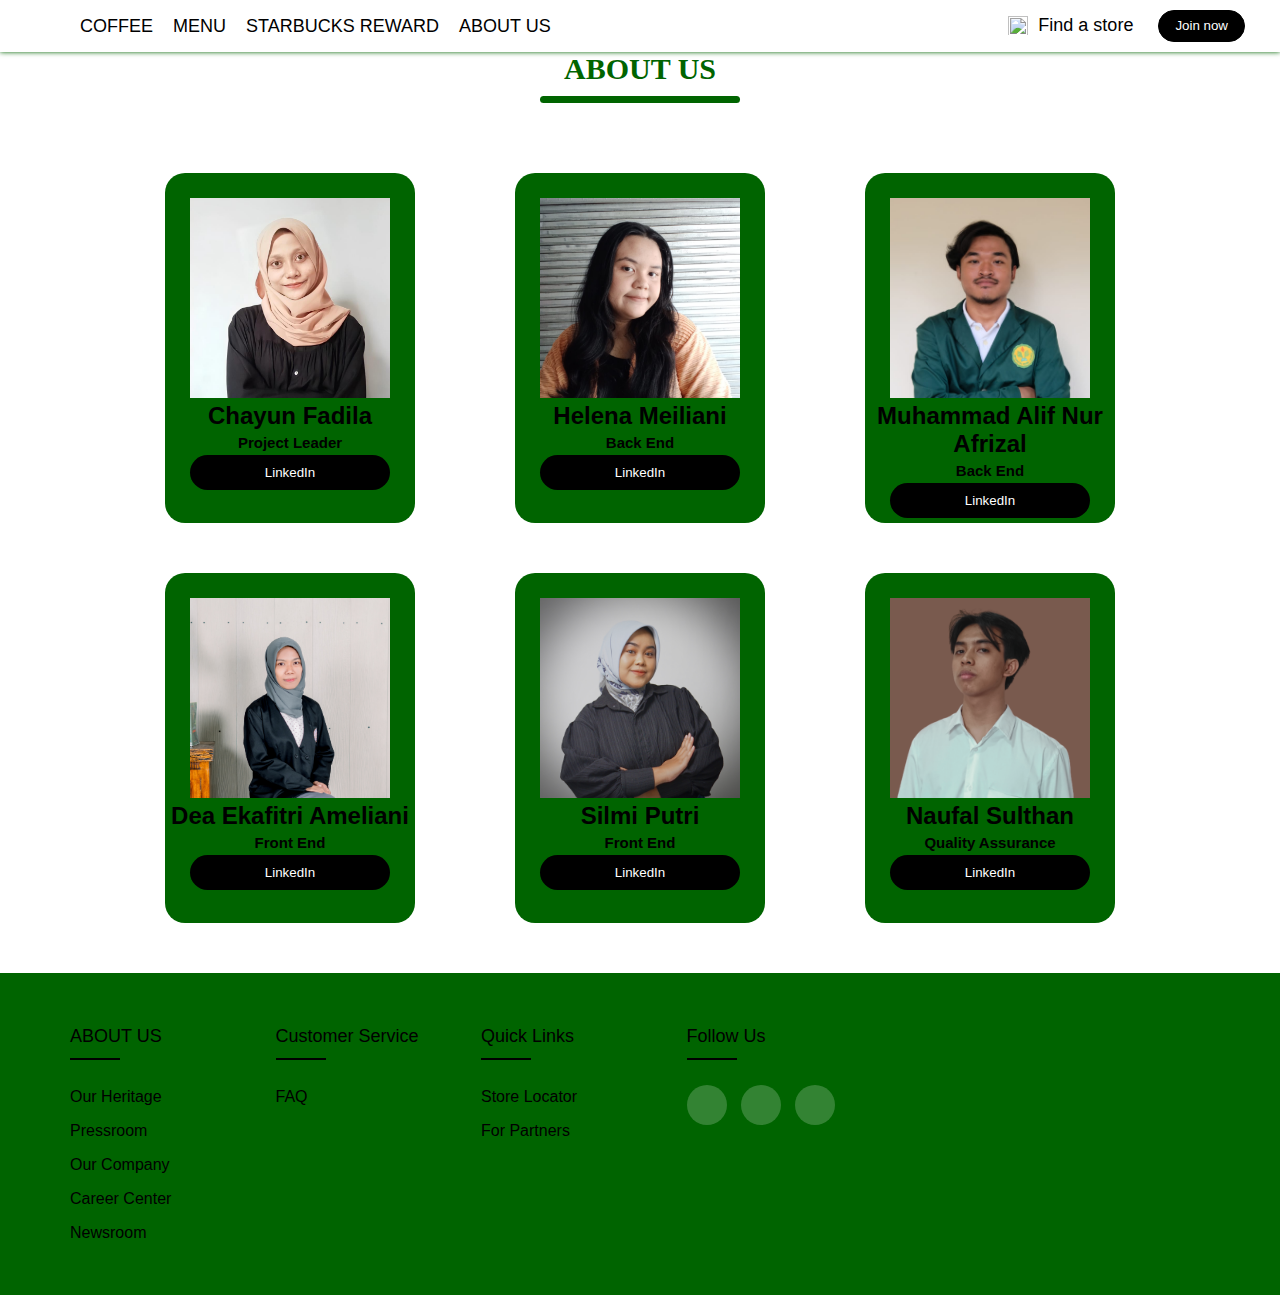
==== about.html @ 5ba6033d "update about us" ====
<!DOCTYPE html>
<html lang="en">
<head>
    <meta charset="UTF-8">
    <meta name="viewport" content="width=device-width, initial-scale=1.0">
    <title>About Us</title>
    <link href="awal.html" />
    <link rel="stylesheet" href="style.css" />
</head>
<body>
  <nav>
    <div class="logo">
      <a href="awal.html">
      <img src="./images/logo.png" width="70%" alt="" /></a>
    </div>
    <ul class="navbar-nav-left">
      <li>
        <a href="coffee.html">COFFEE</a>
      </li>
      <li>
        <a href="menu.html">MENU</a>
      </li>
      <li>
        <a href="reward.html">STARBUCKS REWARD</a>
      </li>
      <li>
        <a href="about.html">ABOUT US</a>
      </li>
    </ul>
    <ul class="navbar-nav-right">
      <li>
          <a href="store.html">
              <img src="images/location.svg" alt="" />
              <span>Find a store</span>
          </a>
      </li>
      <li><button class="btn btn-dark">Join now</button></li>
  </ul>
  </nav>
  <div class="banner"></div>
  
        <div class="about-content">
          <h1 class="title">ABOUT US</h1>
          <div class="line"></div>
        </div>

    <main>
      <article>
        <!-- MEMBER -->
        <div class="container-member">
          <div class="grid-member">
            <article>
              <img src="L23/chayun.jpg" alt="" />
              <div class="deskripsi">
                <h2>Chayun Fadila</h2>
                <p class="title">Project Leader</p>
                <a href="https://www.linkedin.com/in/chayunfadila/">
                  <p>
                    <button class="button">LinkedIn</button>
                  </p>
                </a>
              </div>
            </article>

            <article>
              <img src="L23/helena.jpg" alt="" />
              <div class="deskripsi">
                <h2>Helena Meiliani</h2>
                <p class="title">Back End</p>
                <a href="https://www.linkedin.com/in/helena-meiliani-932a4b21b/">
                  <p>
                    <button class="button">LinkedIn</button>
                  </p>
                </a>
              </div>
            </article>

            <article>
              <img src="L23/rizal.jpg" alt="" />
              <div class="deskripsi">
                <h2>Muhammad Alif Nur Afrizal</h2>
                <p class="title">Back End</p>
                <a href="###">
                  <p>
                    <button class="button">LinkedIn</button>
                  </p>
                </a>
              </div>
            </article>

            <article>
              <img src="L23/dea.JPG" alt="" />
              <div class="deskripsi">
                <h2>Dea Ekafitri Ameliani</h2>
                <p class="title">Front End</p>
                <a href="www.linkedin.com/in/deaekafitri">
                  <p>
                    <button class="button">LinkedIn</button>
                  </p>
                </a>
              </div>
            </article>

            <article>
              <img src="L23/silmi.jpg" alt="" />
              <div class="deskripsi">
                <h2>Silmi Putri</h2>
                <p class="title">Front End</p>
                <a href="###">
                  <p>
                    <button class="button">LinkedIn</button>
                  </p>
                </a>
              </div>
            </article>

            <article>
              <img src="L23/naufal.png" alt="" />
              <div class="deskripsi">
                <h2>Naufal Sulthan </h2>
                <p class="title">Quality Assurance</p>
                <a href="https://www.linkedin.com/in/naufal-sulthan/">
                  <p>
                    <button class="button">LinkedIn</button>
                  </p>
                </a>
              </div>
            </article>
          </div>
        </div>
      </article>
    </main>

          <!-- Footer -->
    <footer class="footer">
      <div class="container-footer">
          <div class="row-footer">
              <div class="footer-col">
                  <h4>ABOUT US</h4>
                  <ul>
                      <li><a href="#">Our Heritage</a></li>
                      <li><a href="#">Pressroom</a></li>
                      <li><a href="#">Our Company</a></li>
                      <li><a href="#">Career Center</a></li>
                      <li><a href="#">Newsroom</a></li>
                  </ul>
              </div>
              <div class="footer-col">
                  <h4>Customer Service</h4>
                  <ul>
                      <li><a href="#">FAQ </a></li>
                  </ul>
              </div>
              <div class="footer-col">
                  <h4>Quick Links</h4>
                  <ul>
                      <li><a href="#">Store Locator</a></li>
                      <li><a href="#">For Partners</a></li>
                  </ul>
              </div>
              <div class="footer-col">
                  <h4>follow us</h4>
                  <div class="social-links">
                      <a href="#"><i
                              class="fab fa-facebook-f"></i></a>
                      <a href="#"><i class="fab fa-twitter"></i></a>
                      <a href="#"><i
                              class="fab fa-instagram"></i></a>
                  </div>
              </div>
          </div>
      </div>
  </footer>
</body>
</html>
---- style.css ----
*{
padding: 0;
margin: 0;
}
  
p {
font-size: 18px;
line-height: 25px;
}
  
header {
  display: inline;
}
  
nav {
font-family: "SoDoSans", sans-serif;
line-height: 1.71429;
font-size: 10px;
box-shadow: 0 0 5px darkgreen;
background-color: white;
display: flex;
left: space-between;
align-items: center;
position: relative;
top: 0;
padding: 10px 20px;
}
  
.logo {
  width: 50px;
}
nav ul {
  padding-right: 10px;
  list-style: none;
  display: flex;
  gap: 20px;
}
  
nav ul li a {
  color: black;
  text-decoration: none;
  font-size: 18px;
}
  
nav ul li a:hover {
  color: darkgreen;
  font-weight: bold;
  }
  
.navbar-nav-left {
  text-transform: uppercase;
  flex: 1;
  margin-left: 10px;
}
  
.navbar-nav-right li:first-child a {
  display: flex;
  align-items: center;
}
  
.navbar-nav-right img {
  height: 20px;
  width: 20px;
  margin-right: 10px;
  }
  
 .navbar-nav-right li:nth-child(2) {
  margin: 0 5px;
}
  
.btn {
  cursor: pointer;
  display: inline-block;
  background: none;
  border: 1px #000 solid;
  border-radius: 50px;
  padding: 7px 16px;
  line-height: 1.2;
  text-align: center;
  text-decoration: none;
}
  
.btn-dark-outline {
  border-color: #000;
  color: #000;
}
  
.btn-dark-outline:hover,
.btn-light-outline:hover {
  background-color: rgba(0, 0, 0, 0.06);
}
  
.btn-light-outline {
  border-color: #fff;
  color: #fff;
}
  
.btn-dark {
  background-color: #000;
  color: #fff;
}
  
.btn-dark:hover {
  background-color: #333;
}
  
  /* Backgrounds */
.bg-primary {
  background-color: var(--color-primary);
  color: #fff;
}
.bg-secondary {
  background-color: var(--color-secondary);
  color: #fff;
}
.bg-extra {
  background-color: var(--color-extra);
  color: #000;
}
.bg-dark {
  background-color: var(--color-dark);
  color: #000;
}
  
.line {
  margin: auto;
  width: 200px;
  height: 7px;
  background-color: darkgreen;
  border-radius: 10px;
  margin-top: 10px;
}
  
.title {
  font-size: 30px;
  color: darkgreen;
  font-weight: bold;
  text-align: center;
}
  
#menu {
  font-family: sans-serif;
  display: flex;
  align-items: center;
  justify-content: space-evenly;
  height: 90vh;
}
  
.btn-home {
  padding: 15px 30px;
  border: none;
  border-radius: 10px;
  margin-top: 20px;
  background-color: darkgreen;
  color: white;
  font-size: 20px;
    cursor: pointer;
  }

.menu-caption {
  width: 50%;
  }
  
.menu-caption h1 {
  color: darkgreen;
  font-weight: bold;
  font-size: 50px;
}
  
.menu-caption p {
  margin: 10px 0;
}
  
.menu-img {
  width: 40%;
}


#about .about-content {
  font-family: sans-serif;
  padding: 100px 0;
  background-color: #e0dede;
  text-align: center;
  margin: auto;
  max-width: 700px;
}
  
#coffee {
  font-family: sans-serif;
  background-color: #e0dede;
  text-align: center;
  padding: 100px 0;
}
  
.coffee-content {
  margin-top: 20px;
  display: flex;
  justify-content: center;
  gap: 20px;
  flex-wrap: wrap;
}
  
.coffee-img {
  width: 20%;
}
  
.coffee-img img {
  border-radius: 10px;
}

.container-btn button {
  padding: 10px 15px;
  border-radius: 5px;
  width: 100px;
  border: none;
  background-color: darkgreen;
  color: white;
  box-shadow: 2px 2px 5px rgb(117, 117, 117);
  cursor: pointer;
}
  
.container {
  text-align: center;
  font-size: 24px;
  position: relative;
  padding: 20px 0;
}
/*Our team*/
div {
  display: block;
}

a :-webkit-any-link {
  color: -webkit-link;
  cursor: pointer;
  text-decoration: underline;
}

.grid-member > article img {
  padding: center;
  position: center;
  width: 200px;
  height: 200px;
  border-radius: 0px 0px 0px 0px;
}

.grid-member img {
  margin: auto;
  padding-top: 25px;
  width: 25px;
  height: 25px;
  border-radius: 50px 50px 100px 100px;

}

img {
object-fit: cover;
}

img {
overflow-clip-margin: content-box;
overflow: clip;
}

.grid-member {
display: flex;
flex-wrap: wrap;
justify-content: center;
align-items: center;
gap: 50px 100px;
margin: 50px 50px 50px 50px;
padding-top: 20px;
}

.grid-member p {
color: #000;
font-size: 15px;
padding: 0px 0px 0px 0px;
}

.grid-member > article {
font-family: sans-serif;
box-shadow: 0 8px 8px 0 rba(0, 0, 0, 0.2);
border-radius: 20px 20px 20px 20px;
text-align: center;
background: darkgreen;
width: 250px;
height: 350px;
transition: 0.2s ease 0s transform;
cursor: pointer;
}

.grid-member button {
border: none;
outline: 0;
display: inline-block;
padding: 10px;
color: white;
background-color: black;
border-radius: 20px 20px 20px 20px;
text-align: center;
cursor: pointer;
width: 80%;
}
    /* RESPONSIVE FOOTER */
.footer-col {
  width: 50%;
  margin-bottom: 30px;
}

.container-footer {
  max-width: 1170px;
  margin: auto;
  line-height: 1.5;
  font-family: "Poppins", sans-serif;
}
    
.row-footer {
  display: flex;
  flex-wrap: wrap;
}
    
ul {
  list-style: none;
}  
  
.footer {
  background-color: darkgreen;
  padding-top: 50px;
  padding-bottom: 20px;
}
    
.footer-col {
  width: 15%;
  padding: 0 15px;
}
    
.footer-col h4 {
  font-size: 18px;
  color: var(--muda);
  text-transform: capitalize;
  margin-bottom: 35px;
  font-weight: 500;
  position: relative;
}
    
.footer-col h4::before {
  content: "";
  position: absolute;
  left: 0;
  bottom: -10px;
  background-color: #000000;
  height: 2px;
  box-sizing: border-box;
  width: 50px;
}
    
.footer-col ul li:not(:last-child) {
  margin-bottom: 10px;
}
    
.footer-col ul li a {
  font-size: 16px;
  text-transform: capitalize;
  color: black;
  text-decoration: none;
  font-weight: 300;
  display: block;
  transition: all 0.3s ease;
}
    
.footer-col ul li a:hover {
  color: #ffffff;
  padding-left: 8px;
}
    
.footer-col .social-links a {
  display: inline-block;
  height: 40px;
  width: 40px;
  background-color: rgba(255, 255, 255, 0.2);
  margin: 0 10px 10px 0;
  text-align: center;
  line-height: 40px;
  border-radius: 50%;
  color: black;
  transition: all 0.5s ease;
}
    
.footer-col .social-links a:hover {
  color: #24262b;
  background-color: #ffffff;
}

/*Responsif*/
@media (max-width:768px) {

  #menu-btn {
      display: initial;
  }

  .header .navbar {
      position: absolute;
      top: 115%;
      right: 2rem;
      border-radius: .5rem;
      box-shadow: var(--box-shadow);
      width: 30rem;
      border: var(--border);
      background: #fff;
      transform: scale(0);
      opacity: 0;
      transform-origin: top right;
      transition: none;
  }

  .header .navbar.active {
      transform: scale(1);
      opacity: 1;
      transition: .2s ease-out;
  }

  .header .navbar a {
      font-size: 2rem;
      display: block;
      margin: 2.5rem;
  }

}

@media (max-width:450px) {

  html {
      font-size: 50%;
  }

}
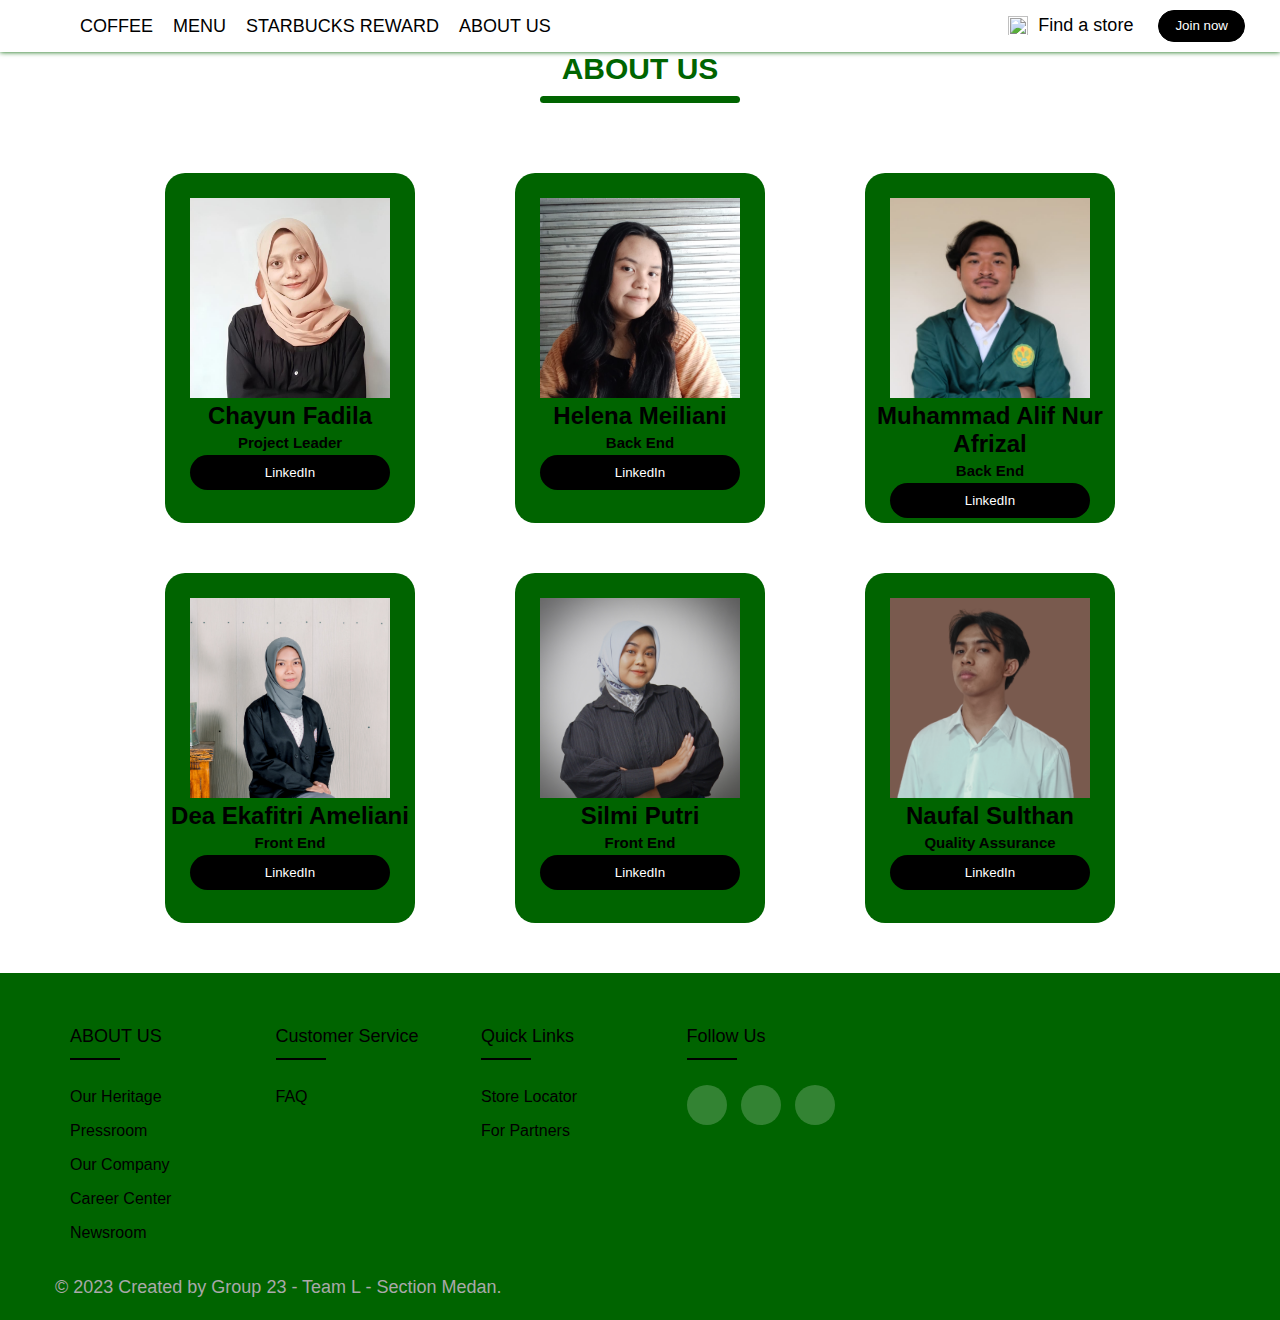
==== commit a87b5826: "Update Home" ====
--- a/about.html
+++ b/about.html
@@ -93,7 +93,7 @@
               <div class="deskripsi">
                 <h2>Dea Ekafitri Ameliani</h2>
                 <p class="title">Front End</p>
-                <a href="www.linkedin.com/in/deaekafitri">
+                <a href="https://www.linkedin.com/in/deaekafitri/">
                   <p>
                     <button class="button">LinkedIn</button>
                   </p>
@@ -170,6 +170,11 @@
               </div>
           </div>
       </div>
+      <div class="footer-copyright">
+        <div class="container-footer">
+          <p>© 2023 Created by Group 23 - Team L - Section Medan.</p>
+        </div>
+      </div>
   </footer>
 </body>
 </html>--- a/style.css
+++ b/style.css
@@ -13,7 +13,7 @@
 }
   
 nav {
-font-family: "SoDoSans", sans-serif;
+font-family: sans-serif;
 line-height: 1.71429;
 font-size: 10px;
 box-shadow: 0 0 5px darkgreen;
@@ -123,6 +123,7 @@
 }
   
 .line {
+
   margin: auto;
   width: 200px;
   height: 7px;
@@ -132,6 +133,8 @@
 }
   
 .title {
+  font-weight:bold; 
+  font-family: sans-serif;
   font-size: 30px;
   color: darkgreen;
   font-weight: bold;
@@ -174,7 +177,6 @@
 .menu-img {
   width: 40%;
 }
-
 
 #about .about-content {
   font-family: sans-serif;
@@ -392,46 +394,9 @@
   background-color: #ffffff;
 }
 
-/*Responsif*/
-@media (max-width:768px) {
-
-  #menu-btn {
-      display: initial;
-  }
-
-  .header .navbar {
-      position: absolute;
-      top: 115%;
-      right: 2rem;
-      border-radius: .5rem;
-      box-shadow: var(--box-shadow);
-      width: 30rem;
-      border: var(--border);
-      background: #fff;
-      transform: scale(0);
-      opacity: 0;
-      transform-origin: top right;
-      transition: none;
-  }
-
-  .header .navbar.active {
-      transform: scale(1);
-      opacity: 1;
-      transition: .2s ease-out;
-  }
-
-  .header .navbar a {
-      font-size: 2rem;
-      display: block;
-      margin: 2.5rem;
-  }
-
-}
-
-@media (max-width:450px) {
-
-  html {
-      font-size: 50%;
-  }
+footer .footer-copyright{
+  text-align: border-box;
+  font-size: 12px;
+  color: darkgrey;
 
 }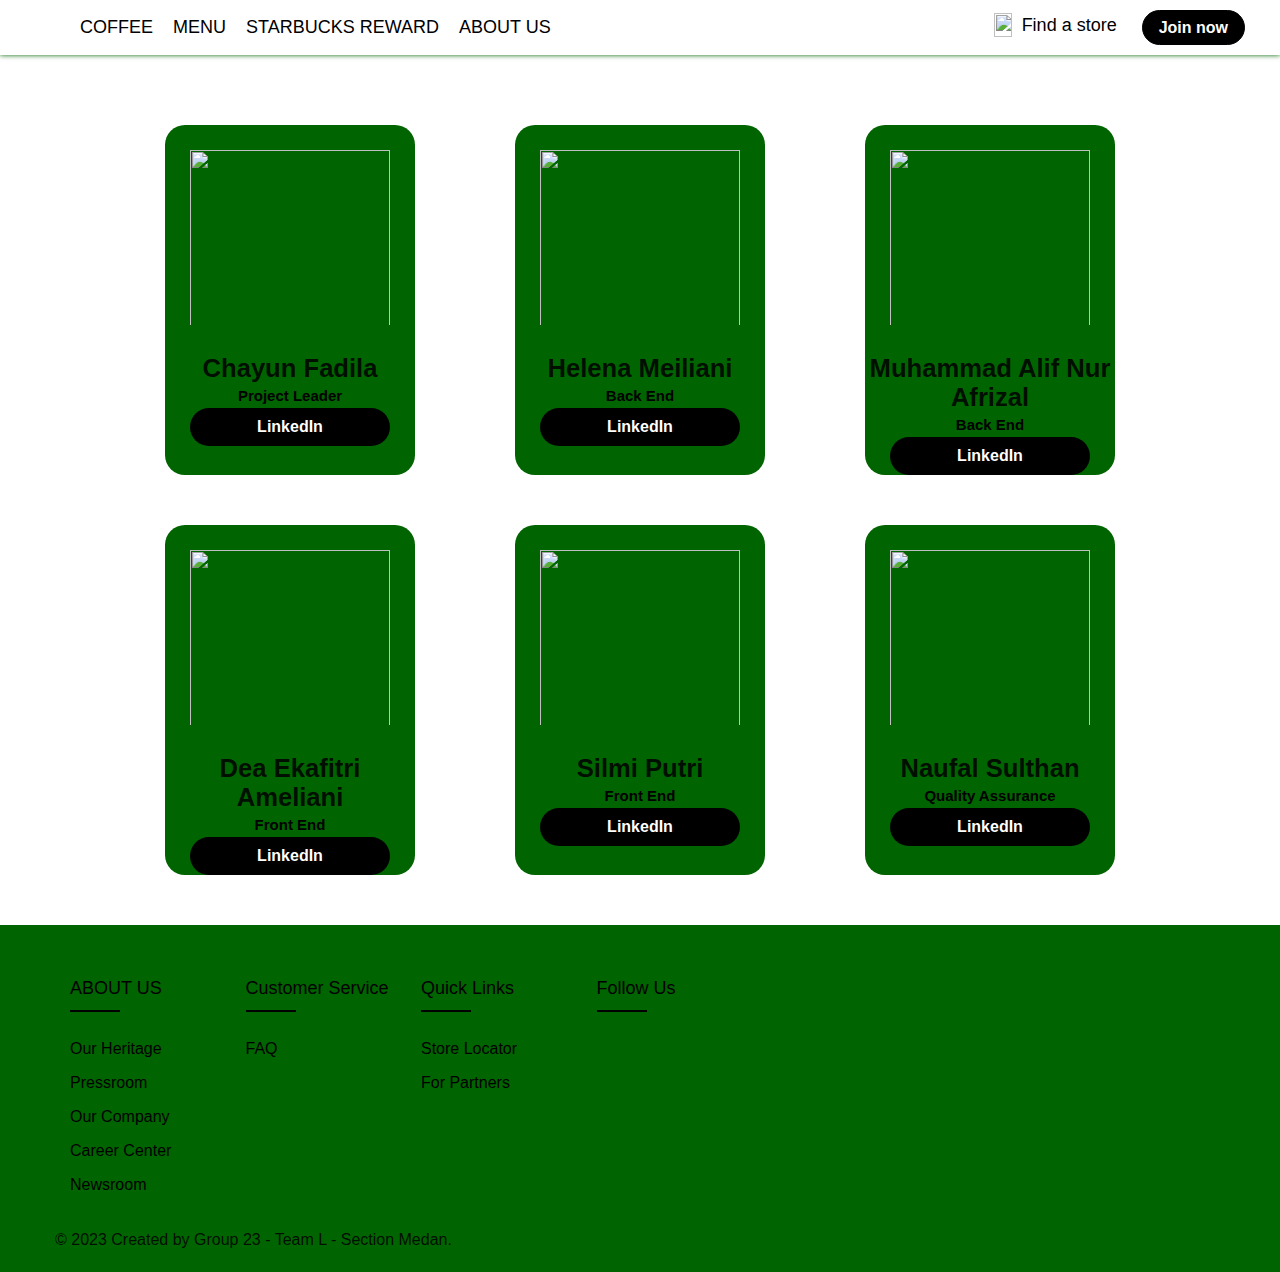
==== commit fe88fbbf: "update rewards" ====
--- a/about.html
+++ b/about.html
@@ -1,56 +1,56 @@
 <!DOCTYPE html>
 <html lang="en">
+  <!-- head -->
 <head>
     <meta charset="UTF-8">
     <meta name="viewport" content="width=device-width, initial-scale=1.0">
     <title>About Us</title>
-    <link href="awal.html" />
-    <link rel="stylesheet" href="style.css" />
+    <link href="index.html" />
+    <link rel="stylesheet" href="css/style.css" />
 </head>
+<!-- body -->
 <body>
-  <nav>
-    <div class="logo">
-      <a href="awal.html">
-      <img src="./images/logo.png" width="70%" alt="" /></a>
-    </div>
-    <ul class="navbar-nav-left">
-      <li>
-        <a href="coffee.html">COFFEE</a>
-      </li>
-      <li>
-        <a href="menu.html">MENU</a>
-      </li>
-      <li>
-        <a href="reward.html">STARBUCKS REWARD</a>
-      </li>
-      <li>
-        <a href="about.html">ABOUT US</a>
-      </li>
-    </ul>
-    <ul class="navbar-nav-right">
-      <li>
-          <a href="store.html">
-              <img src="images/location.svg" alt="" />
-              <span>Find a store</span>
-          </a>
-      </li>
-      <li><button class="btn btn-dark">Join now</button></li>
-  </ul>
-  </nav>
-  <div class="banner"></div>
+<header>
+      <nav>
+        <div class="logo">
+          <a href="index.html">
+          <img src="images\logo.png" width="70%" alt="" /></a>
+        </div>
+        <ul class="navbar-nav-left">
+          <li>
+            <a href="coffee.html">COFFEE</a>
+          </li>
+          <li>
+            <a href="menu.html">MENU</a>
+          </li>
+          <li>
+            <a href="reward.html">STARBUCKS REWARD</a>
+          </li>
+          <li>
+            <a href="about.html">ABOUT US</a>
+          </li>
+        </ul>
+        <ul class="navbar-nav-right">
+          <li>
+              <a href="store.html">
+                  <img src="images/location.svg" alt="" />
+                  <span>Find a store</span>
+              </a>
+          </li>
+          <li>
+            <a href="pages/join.html">
+            <button class="btn btn-dark">Join now</button></a></li>
+      </ul>
+      </nav>
+</header>
   
-        <div class="about-content">
-          <h1 class="title">ABOUT US</h1>
-          <div class="line"></div>
-        </div>
-
     <main>
       <article>
         <!-- MEMBER -->
         <div class="container-member">
           <div class="grid-member">
             <article>
-              <img src="L23/chayun.jpg" alt="" />
+              <img src="images/chayun.jpg" alt="" />
               <div class="deskripsi">
                 <h2>Chayun Fadila</h2>
                 <p class="title">Project Leader</p>
@@ -63,7 +63,7 @@
             </article>
 
             <article>
-              <img src="L23/helena.jpg" alt="" />
+              <img src="images/helena.jpg" alt="" />
               <div class="deskripsi">
                 <h2>Helena Meiliani</h2>
                 <p class="title">Back End</p>
@@ -76,7 +76,7 @@
             </article>
 
             <article>
-              <img src="L23/rizal.jpg" alt="" />
+              <img src="images/rizal.jpg" alt="" />
               <div class="deskripsi">
                 <h2>Muhammad Alif Nur Afrizal</h2>
                 <p class="title">Back End</p>
@@ -89,7 +89,7 @@
             </article>
 
             <article>
-              <img src="L23/dea.JPG" alt="" />
+              <img src="images/dea.JPG" alt="" />
               <div class="deskripsi">
                 <h2>Dea Ekafitri Ameliani</h2>
                 <p class="title">Front End</p>
@@ -102,7 +102,7 @@
             </article>
 
             <article>
-              <img src="L23/silmi.jpg" alt="" />
+              <img src="images/silmi.jpg" alt="" />
               <div class="deskripsi">
                 <h2>Silmi Putri</h2>
                 <p class="title">Front End</p>
@@ -115,7 +115,7 @@
             </article>
 
             <article>
-              <img src="L23/naufal.png" alt="" />
+              <img src="images/naufal.png" alt="" />
               <div class="deskripsi">
                 <h2>Naufal Sulthan </h2>
                 <p class="title">Quality Assurance</p>
@@ -131,50 +131,53 @@
       </article>
     </main>
 
-          <!-- Footer -->
-    <footer class="footer">
-      <div class="container-footer">
-          <div class="row-footer">
-              <div class="footer-col">
-                  <h4>ABOUT US</h4>
-                  <ul>
-                      <li><a href="#">Our Heritage</a></li>
-                      <li><a href="#">Pressroom</a></li>
-                      <li><a href="#">Our Company</a></li>
-                      <li><a href="#">Career Center</a></li>
-                      <li><a href="#">Newsroom</a></li>
-                  </ul>
-              </div>
-              <div class="footer-col">
-                  <h4>Customer Service</h4>
-                  <ul>
-                      <li><a href="#">FAQ </a></li>
-                  </ul>
-              </div>
-              <div class="footer-col">
-                  <h4>Quick Links</h4>
-                  <ul>
-                      <li><a href="#">Store Locator</a></li>
-                      <li><a href="#">For Partners</a></li>
-                  </ul>
-              </div>
-              <div class="footer-col">
-                  <h4>follow us</h4>
-                  <div class="social-links">
-                      <a href="#"><i
-                              class="fab fa-facebook-f"></i></a>
-                      <a href="#"><i class="fab fa-twitter"></i></a>
-                      <a href="#"><i
-                              class="fab fa-instagram"></i></a>
-                  </div>
-              </div>
+<!-- Footer -->
+<footer class="footer">
+  <div class="container-footer">
+    <div class="row-footer">
+      <div class="footer-col">
+        <h4>ABOUT US</h4>
+          <ul>
+          <li><a href="#">Our Heritage</a></li>
+          <li><a href="#">Pressroom</a></li>
+          <li><a href="#">Our Company</a></li>
+          <li><a href="#">Career Center</a></li>
+          <li><a href="#">Newsroom</a></li>
+          </ul>
+      </div>
+        <div class="footer-col">
+          <h4>Customer Service</h4>
+            <ul>
+            <li><a href="#">FAQ </a></li>
+            </ul>
+        </div>
+          <div class="footer-col">
+            <h4>Quick Links</h4>
+              <ul>
+              <li><a href="#">Store Locator</a></li>
+              <li><a href="#">For Partners</a></li>
+              </ul>
           </div>
-      </div>
+            <div class="footer-col">
+              <h4>follow us</h4>
+                <div class="social-links">
+                  <img src="images/facebook.svg" alt=""
+                  class="fab fa-facebook-f"></i>
+                  <img src="images/twitter.svg" alt=""
+                  class="fab fa-twitter"></img>
+                  <img src="images/instagram.svg" alt=""
+                  class="fab fa-instagram"></img>
+                </div>
+            </div>
+    </div>
+  </div>
+
       <div class="footer-copyright">
         <div class="container-footer">
           <p>© 2023 Created by Group 23 - Team L - Section Medan.</p>
         </div>
       </div>
+
   </footer>
 </body>
 </html>--- a/css/style.css
+++ b/css/style.css
@@ -0,0 +1,793 @@
+*{
+    padding: 0;
+    margin: 0;
+    }
+      
+    p {
+    font-size: 18px;
+    line-height: 25px;
+    }
+      
+    header {
+      display: inline;
+    }
+
+    img {
+      max-width: 100%;
+      height: auto;
+    }
+    
+    nav {
+    font-family: sans-serif;
+    line-height: 1.71429;
+    font-size: 10px;
+    box-shadow: 0 0 5px darkgreen;
+    background-color: white;
+    display: flex;
+    left: space-between;
+    align-items: center;
+    position: relative;
+    top: 0;
+    padding: 10px 20px;
+    }
+      
+    .logo {
+      width: 50px;
+    }
+    nav ul {
+      padding-right: 10px;
+      list-style: none;
+      display: flex;
+      gap: 20px;
+    }
+      
+    nav ul li a {
+      color: black;
+      text-decoration: none;
+      font-size: 18px;
+    }
+      
+    nav ul li a:hover {
+      color: darkgreen;
+      font-weight: bold;
+      }
+      
+    .navbar-nav-left {
+      text-transform: uppercase;
+      flex: 1;
+      margin-left: 10px;
+    }
+      
+    .navbar-nav-right li:first-child a {
+      display: flex;
+      align-items: center;
+    }
+      
+    .navbar-nav-right img {
+      height: 24px;
+      width: 18px;
+      margin-right: 10px;
+      }
+      
+     .navbar-nav-right li:nth-child(2) {
+      margin: 0 5px;
+    }
+      
+    .btn {
+      cursor: pointer;
+      display: inline-block;
+      background: none;
+      border: 1px #000 solid;
+      border-radius: 50px;
+      padding: 7px 16px;
+      line-height: 1.2;
+      text-align: center;
+      text-decoration: none;
+    }
+      
+    .btn-dark-outline {
+      border-color: #000;
+      color: #000;
+    }
+      
+    .btn-dark-outline:hover,
+    .btn-light-outline:hover {
+      background-color: rgba(0, 0, 0, 0.06);
+    }
+      
+    .btn-light-outline {
+      border-color: #fff;
+      color: #fff;
+    }
+      
+    .btn-dark {
+      background-color: #000;
+      color: #fff;
+    }
+      
+    .btn-dark:hover {
+      background-color: #333;
+    }
+      
+      /* Backgrounds */
+    .bg-primary {
+      background-color: var(--color-primary);
+      color: #fff;
+    }
+    .bg-secondary {
+      background-color: var(--color-secondary);
+      color: #fff;
+    }
+    .bg-extra {
+      background-color: var(--color-extra);
+      color: #000;
+    }
+    .bg-dark {
+      background-color: var(--color-dark);
+      color: #000;
+    }
+      
+    .line {
+      margin: auto;
+      width: 200px;
+      height: 7px;
+      background-color: darkgreen;
+      border-radius: 10px;
+      margin-top: 10px;
+    }
+      
+    .title {
+      font-weight:bold; 
+      font-family: sans-serif;
+      font-size: 30px;
+      color: darkgreen;
+      font-weight: bold;
+      text-align: center;
+    }
+      
+    #menu {
+      font-family: sans-serif;
+      display: flex;
+      align-items: center;
+      justify-content: space-evenly;
+      height: 90vh;
+    }
+      
+    .btn-home {
+      padding: 15px 30px;
+      border: none;
+      border-radius: 10px;
+      margin-top: 20px;
+      background-color: darkgreen;
+      color: white;
+      font-size: 20px;
+        cursor: pointer;
+      }
+    
+    .menu-caption {
+      width: 50%;
+      }
+      
+    .menu-caption h1 {
+      color: darkgreen;
+      font-weight: bold;
+      font-size: 50px;
+    }
+      
+    .menu-caption p {
+      margin: 10px 0;
+    }
+      
+    .menu-img {
+      width: 40%;
+    }
+    
+    #about .about-content {
+      font-family: sans-serif;
+      padding: 100px 0;
+      background-color: #e0dede;
+      text-align: center;
+      margin: auto;
+      max-width: 700px;
+    }
+      
+    #coffee {
+      font-family: sans-serif;
+      background-color: #e0dede;
+      text-align: center;
+      padding: 100px 0;
+    }
+      
+    .coffee-content {
+      margin-top: 20px;
+      display: flex;
+      justify-content: center;
+      gap: 20px;
+      flex-wrap: wrap;
+    }
+      
+    .coffee-img {
+      width: 20%;
+    }
+      
+    .coffee-img img {
+      border-radius: 10px;
+    }
+    
+    .container-btn button {
+      padding: 10px 15px;
+      border-radius: 5px;
+      width: 100px;
+      border: none;
+      background-color: darkgreen;
+      color: white;
+      box-shadow: 2px 2px 5px rgb(117, 117, 117);
+      cursor: pointer;
+    }
+      
+    .container {
+      text-align: center;
+      font-size: 24px;
+      position: relative;
+      padding: 20px 0;
+    }
+
+    /*Our team*/
+    div {
+      display: block;
+    }
+    
+    a :-webkit-any-link {
+      color: -webkit-link;
+      cursor: pointer;
+      text-decoration: underline;
+    }
+    
+    .grid-member > article img {
+      padding: center;
+      position: center;
+      width: 200px;
+      height: 200px;
+      border-radius: 0px 0px 0px 0px;
+    }
+    
+    .grid-member img {
+      margin: auto;
+      padding-top: 25px;
+      width: 25px;
+      height: 25px;
+      border-radius: 50px 50px 100px 100px;
+    
+    }
+    
+    img {
+    object-fit: cover;
+    }
+    
+    img {
+    overflow-clip-margin: content-box;
+    overflow: clip;
+    }
+    
+    .grid-member {
+    display: flex;
+    flex-wrap: wrap;
+    justify-content: center;
+    align-items: center;
+    gap: 50px 100px;
+    margin: 50px 50px 50px 50px;
+    padding-top: 20px;
+    }
+    
+    .grid-member p {
+    color: #000;
+    font-size: 15px;
+    padding: 0px 0px 0px 0px;
+    }
+    
+    .grid-member > article {
+    font-family: sans-serif;
+    box-shadow: 0 8px 8px 0 rba(0, 0, 0, 0.2);
+    border-radius: 20px 20px 20px 20px;
+    text-align: center;
+    background: darkgreen;
+    width: 250px;
+    height: 350px;
+    transition: 0.2s ease 0s transform;
+    cursor: pointer;
+    }
+    
+    .grid-member button {
+    border: none;
+    outline: 0;
+    display: inline-block;
+    padding: 10px;
+    color: white;
+    background-color: black;
+    border-radius: 20px 20px 20px 20px;
+    text-align: center;
+    cursor: pointer;
+    width: 80%;
+    }
+    /* our store */
+    html{
+      scroll-behavior: smooth;
+    }
+
+    *{
+      box-sizing: border-box;
+    }
+
+    h2,h4{
+      color: #006400;
+    }
+    h3{
+      text-align: center;
+      font-size: 15px;
+      color : black;
+    }
+
+    p{
+      color: black;
+    }
+
+    body{
+        margin: 0;
+        font-family: sans-serif;
+    }
+    a {
+        text-decoration: none;
+    }
+
+    /* store */
+    .Store{
+      margin: 0 0 100px 0;
+      display: flex;
+      justify-content: center;
+    }
+
+    .storeour {
+      width: 70%;
+      border-radius: 10px;
+      border: 3px solid #006400;
+      background-color: #ffffff;
+      padding: 20px;
+      margin-top: 100px;
+    }
+
+    .section{
+      display: flex;
+    }
+
+    #store-section{
+      text-align: center;
+    }
+
+    .toko a{
+      color: black;
+      }
+
+    .toko{
+      width: 45%;
+      margin: 0 10px;
+      padding: 10px;
+      cursor: pointer;
+    }
+
+    .toko-box img{
+      border: 2px solid #006400;
+      border-radius: 10px;
+      transition: 0.2s;
+    }
+
+    .toko-box img:hover{
+      border: 5px solid darkgreen;
+    }
+
+    .storeour .text{
+      color: #006400;
+    }
+
+    @media screen and (max-width: 1050px) {
+      .text p{
+        font-size: 16px;
+      }
+
+      .Store{
+        width: 100%;
+      }
+
+      .section{
+        display: inline-block;
+      }
+
+      #store-section{
+        display: inline-block;
+      }
+
+      .toko{
+        width: 100%;
+        margin: 10px 0 10px 0;
+      }
+    }
+/*reward*/
+    :root {
+      --dk-green: #025C11;
+      --lt-green: #008248;
+      --clr-dark: #000000;
+      --alt-light: #F3F1E7;
+      --acct-blue: #D4E9E2;
+      --clr-light: #F1F8F6;
+    
+      --header-font: 'Roboto', sans-serif;
+      --nav-font: 'Dongle', sans-serif;
+      --main-font: 'Poppins', sans-serif;
+    }
+    
+    *,
+    *::before,
+    *::after {
+      padding: 0;
+      margin: 0;
+      box-sizing: border-box;
+    }
+    *, ::before, ::after {
+      box-sizing: border-box;
+    }
+
+    html, body {
+      overflow-x: hidden;
+    }
+    body {
+      position: relative
+    }
+    
+    /* presets */
+    h2, h3, h4, p, a, li,
+    figcaption, button {
+      font-family: var(--main-font);
+    }
+    
+    h1 {
+      font-family: var(--header-font);
+    }
+    
+    h2, h3, h4, h5, p, a {
+      color: rgba(0, 0, 0, .87);
+    }
+    
+    h2 {
+      font-size: clamp(1.25rem, 2vw + .85rem, 1.6rem);
+    }
+    
+    h3 {
+      font-size: clamp(1rem, 1vw + .75rem, 1.2rem);
+    }
+    
+    h4 {
+      font-size: clamp(.95rem, 1vw + .7rem, 1.1rem);
+    }
+    
+    p {
+      font-size: clamp(.85rem, 1vw + .5rem, 1rem);
+    }
+    
+    button {
+      background-color: transparent;
+      border: none;
+      border-radius: 25px;
+      padding: .35em .55em;
+      font-size: 1rem;
+      font-weight: bold;
+      cursor: pointer;
+      /* for hover/focus */
+      transition: all .4s ease-in-out;
+    }
+    
+    a:hover, a:focus {
+      text-decoration: none;
+    }
+    
+    ul {
+      list-style: none;
+    }
+    
+    /* spacing */
+    section {
+      padding: 1em;
+    }
+    
+    section > header {
+      margin: 4em auto;
+      text-align: center;
+      max-width: 70ch;
+      line-height: 2.2;
+    }
+    * {box-sizing:border-box}
+    
+    /* Slideshow container */
+    .slideshow-container {
+      max-width: 1000px;
+      position: relative;
+      margin: auto;
+    }
+    
+    /* Next & previous buttons */
+    .prev, .next {
+      cursor: pointer;
+      position: absolute;
+      top: 50%;
+      width: auto;
+      margin-top: -22px;
+      padding: 16px;
+      color: white;
+      font-weight: bold;
+      font-size: 18px;
+      transition: 30s ease-in-out;
+      border-radius: 0 3px 3px 0;
+      user-select: none;
+    }
+    
+    /* Position the "next button" to the right */
+    .next {
+      right: 0;
+      border-radius: 3px 0 0 3px;
+    }
+    
+    /* On hover, add a black background color with a little bit see-through */
+    .prev:hover, .next:hover {
+      background-color: rgba(0,0,0,0.8);
+    }
+    
+    
+    /* Fading animation */
+    .fade {
+      animation-name: fade;
+    }
+    
+    @keyframes fade {
+      from {opacity: .4}
+      to {opacity: 1}
+    }
+    
+    .choose h2{
+      font-family: sans-serif;
+      color: #d2a049;
+      font-style: normal;
+      line-height: 100%;
+      text-align: center;
+      font-weight: 600;
+      margin-bottom: 2rem;
+      letter-spacing: 2px;
+      font-size: 26px;
+    }
+    .choose img{
+      display: flex;
+      margin-left: auto;
+      margin-right: auto;
+      width: 100%;
+    }
+    
+    .level h2{
+      font-family: sans-serif;
+      color: #1a3c34;
+      font-style: normal;
+      line-height: 100%;
+      font-weight: 600;
+      text-align: center;
+      letter-spacing: 2px;
+      margin-bottom: 2rem;
+      font-size: 26px;
+    }
+    
+    .level p{
+      margin-top: 16px;
+      font-family: sans-serif;
+      color: #1a3c34;
+      text-align: center;
+      font-weight: 700;
+      font-size: 1rem;
+    }
+    .level img{
+      width: 100%;
+    }
+    
+    /* rewards slide section */
+    .rewards {
+      padding-top: 3rem;
+      background-color: #c6e4a6 !important;
+      transition: all 0.5s ease-in-out;
+      background-color: var(--clr-light);
+      padding: 0;
+    }
+    
+    .rewards__header {
+      margin: 0 auto;
+      padding: 2em;
+    }
+    
+    .rewards__gallery--buttons {
+      display: flex;
+      align-items: center;
+      justify-content: space-around;
+    }
+    
+    .rewards__gallery--buttons > button {
+      background-color: #c6e4a6;
+      border: none;
+      border-radius: 0;
+      padding: 0 .2em;
+      width: 100%;
+      font-size: 2.25rem;
+      font-family: var(--nav-font);
+      cursor: pointer;
+      border-bottom: 4px solid transparent;
+    }
+    
+    .rewards__gallery--buttons > .active {
+      border-bottom: 4px solid var(--lt-green);
+      transition: all .5s ease-in-out;
+    }
+    
+    .rewards__gallery--buttons > button > i {
+      font-size: .7rem;
+      color: goldenrod;
+      background-color: #c6e4a6;
+    }
+    
+    .rewards__gallery {
+      background-color: var(--acct-blue);
+      position: relative;
+      height: 70vh;
+    }
+    
+    /* to show first tab on page load */
+    .default-active {
+      /* display: flex; */
+      z-index: 1;
+    }
+    
+    .tab-content {
+      background-color: var(--acct-blue);
+      display: flex;
+      flex-direction: column;
+      align-items: center;
+      justify-content: center;
+      text-align: center;
+      gap: 2em;
+      width: 100%;
+      height: 100%;
+      position: absolute;
+      top: 0;
+      right: 0;
+      bottom: 0;
+      left: 0;
+      width: 100%;
+      height: 100%;
+      /* display: none; */
+    }
+    
+    .tab-content > figcaption > p {
+      max-width: 50ch;
+      margin-top: 1em;
+    }
+    
+    @media (max-width: 600px) {
+      .tab-content > img {
+        max-width: 450px;
+      }
+    }
+    
+    @media (min-width: 1000px) {
+      .tab-content, .rewards__gallery--buttons {
+        display: flex;
+        flex-direction: row;
+        align-items: center;
+        justify-content: center;
+        gap: 4em;
+        text-align: left;
+        max-width: 55em;
+        margin: auto;
+      }
+      .rewards__gallery {
+        max-height: 45vh;
+      }
+    }
+        /* RESPONSIVE FOOTER */
+    .footer-col {
+      width: 50%;
+      margin-bottom: 30px;
+    }
+    
+    .container-footer {
+      max-width: 1170px;
+      margin: auto;
+      line-height: 1.5;
+      font-family: "Poppins", sans-serif;
+    }
+        
+    .row-footer {
+      display: flex;
+      flex-wrap: wrap;
+    }
+        
+    ul {
+      list-style: none;
+    }  
+      
+    .footer {
+      background-color: darkgreen;
+      padding-top: 50px;
+      padding-bottom: 20px;
+    }
+
+    .footer img{
+      width : 25px;
+    }
+        
+    .footer-col {
+      width: 15%;
+      padding: 0 15px;
+    }
+        
+    .footer-col h4 {
+      font-size: 18px;
+      color: var(--muda);
+      text-transform: capitalize;
+      margin-bottom: 35px;
+      font-weight: 500;
+      position: relative;
+    }
+        
+    .footer-col h4::before {
+      content: "";
+      position: absolute;
+      left: 0;
+      bottom: -10px;
+      background-color: #000000;
+      height: 2px;
+      box-sizing: border-box;
+      width: 50px;
+    }
+        
+    .footer-col ul li:not(:last-child) {
+      margin-bottom: 10px;
+    }
+        
+    .footer-col ul li a {
+      font-size: 16px;
+      text-transform: capitalize;
+      color: black;
+      text-decoration: none;
+      font-weight: 300;
+      display: block;
+      transition: all 0.3s ease;
+    }
+        
+    .footer-col ul li a:hover {
+      color: #ffffff;
+      padding-left: 8px;
+    }
+        
+    .footer-col .social-links a {
+      display: inline-block;
+      margin-right: 50px;
+      background-color: rgba(255, 255, 255, 0.2);
+      margin: 0 10px 10px 0;
+      text-align: center;
+      line-height: 40px;
+      border-radius: 50%;
+      color: black;
+      transition: all 0.5s ease;
+    }
+        
+    .footer-col .social-links a:hover {
+      color: #24262b;
+      background-color: #ffffff;
+    }
+    
+    footer .footer-copyright{
+      text-align: border-box;
+      font-size: 12px;
+      color: darkgrey;
+    }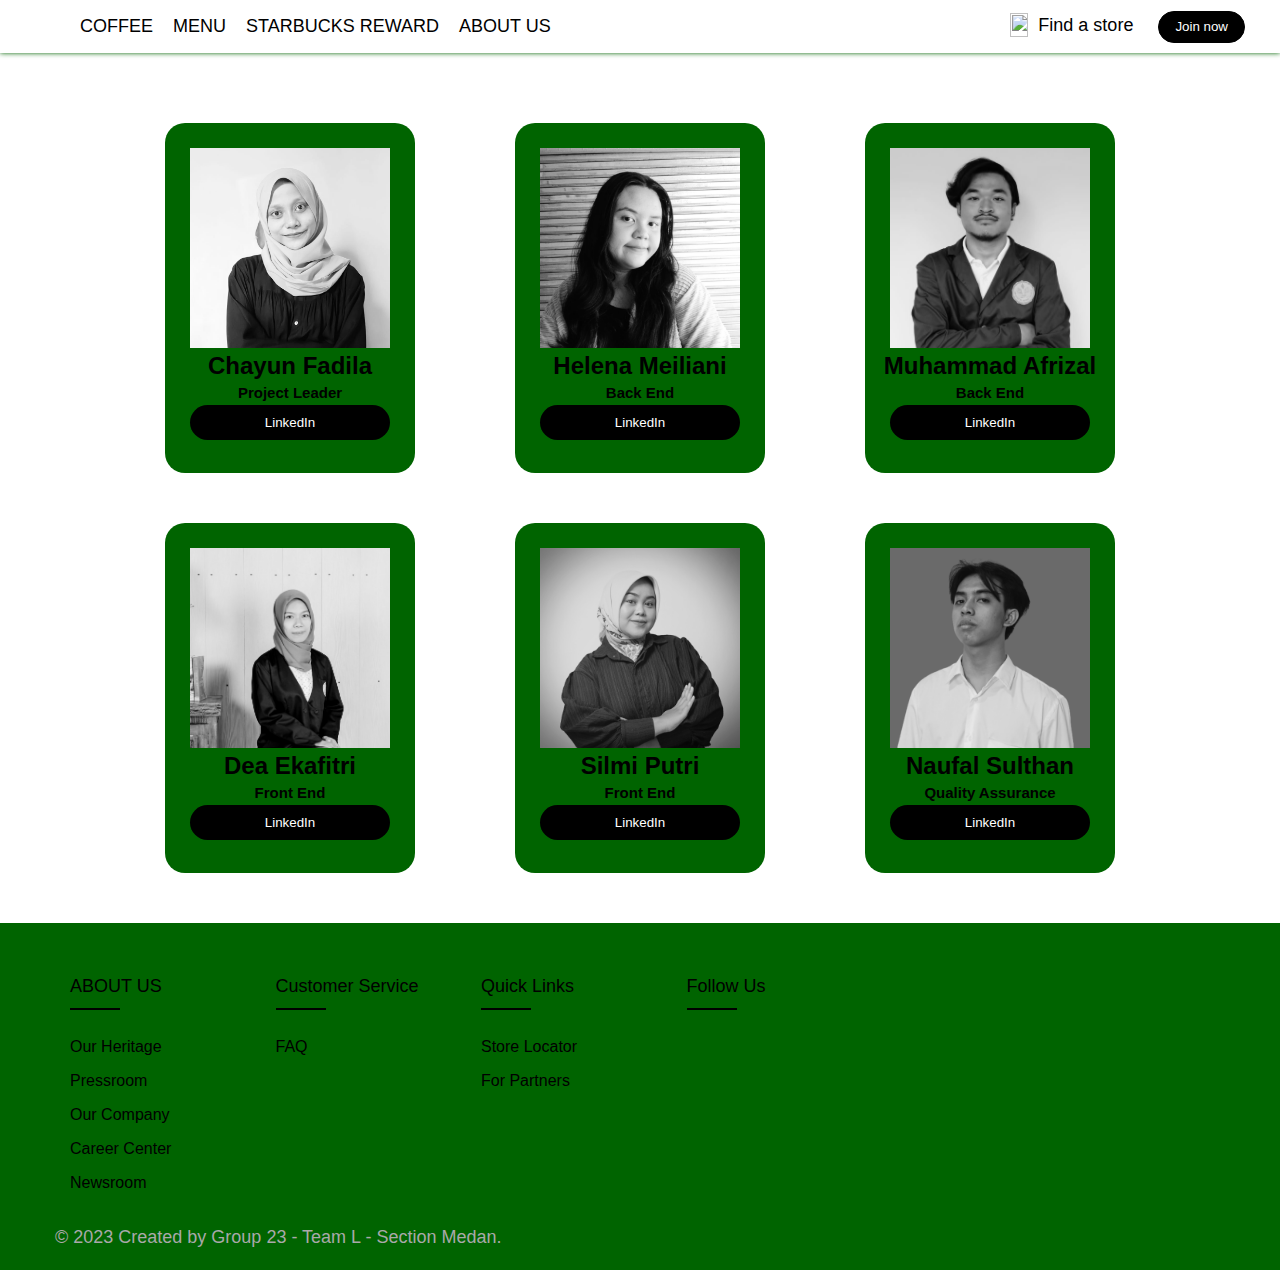
==== commit ac8d48eb: "upload home" ====
--- a/about.html
+++ b/about.html
@@ -6,7 +6,7 @@
     <meta name="viewport" content="width=device-width, initial-scale=1.0">
     <title>About Us</title>
     <link href="index.html" />
-    <link rel="stylesheet" href="css/style.css" />
+    <link rel="stylesheet" href="css/about.css" />
 </head>
 <!-- body -->
 <body>
@@ -78,9 +78,9 @@
             <article>
               <img src="images/rizal.jpg" alt="" />
               <div class="deskripsi">
-                <h2>Muhammad Alif Nur Afrizal</h2>
+                <h2>Muhammad Afrizal</h2>
                 <p class="title">Back End</p>
-                <a href="###">
+                <a href="https://www.linkedin.com/in/muhammad-alif-nur-afrizal-ab0a991b3/">
                   <p>
                     <button class="button">LinkedIn</button>
                   </p>
@@ -91,7 +91,7 @@
             <article>
               <img src="images/dea.JPG" alt="" />
               <div class="deskripsi">
-                <h2>Dea Ekafitri Ameliani</h2>
+                <h2>Dea Ekafitri</h2>
                 <p class="title">Front End</p>
                 <a href="https://www.linkedin.com/in/deaekafitri/">
                   <p>
--- a/css/about.css
+++ b/css/about.css
@@ -0,0 +1,342 @@
+*{
+    padding: 0;
+    margin: 0;
+    }
+      
+    p {
+    font-size: 18px;
+    line-height: 25px;
+    }
+      
+    header {
+      display: inline;
+    }
+
+    img {
+      max-width: 100%;
+      height: auto;
+    }
+    
+    nav {
+    font-family: sans-serif;
+    line-height: 1.71429;
+    font-size: 10px;
+    box-shadow: 0 0 5px darkgreen;
+    background-color: white;
+    display: flex;
+    left: space-between;
+    align-items: center;
+    position: relative;
+    top: 0;
+    padding: 10px 20px;
+    }
+      
+    .logo {
+      width: 50px;
+    }
+    nav ul {
+      padding-right: 10px;
+      list-style: none;
+      display: flex;
+      gap: 20px;
+    }
+      
+    nav ul li a {
+      color: black;
+      text-decoration: none;
+      font-size: 18px;
+    }
+      
+    nav ul li a:hover {
+      color: darkgreen;
+      font-weight: bold;
+      }
+      
+    .navbar-nav-left {
+      text-transform: uppercase;
+      flex: 1;
+      margin-left: 10px;
+    }
+      
+    .navbar-nav-right li:first-child a {
+      display: flex;
+      align-items: center;
+    }
+      
+    .navbar-nav-right img {
+      height: 24px;
+      width: 18px;
+      margin-right: 10px;
+      }
+      
+     .navbar-nav-right li:nth-child(2) {
+      margin: 0 5px;
+    }
+      
+    .btn {
+      cursor: pointer;
+      display: inline-block;
+      background: none;
+      border: 1px #000 solid;
+      border-radius: 50px;
+      padding: 7px 16px;
+      line-height: 1.2;
+      text-align: center;
+      text-decoration: none;
+    }
+      
+    .btn-dark-outline {
+      border-color: #000;
+      color: #000;
+    }
+      
+    .btn-dark-outline:hover,
+    .btn-light-outline:hover {
+      background-color: rgba(0, 0, 0, 0.06);
+    }
+      
+    .btn-light-outline {
+      border-color: #fff;
+      color: #fff;
+    }
+      
+    .btn-dark {
+      background-color: #000;
+      color: #fff;
+    }
+      
+    .btn-dark:hover {
+      background-color: #333;
+    }
+      
+      /* Backgrounds */
+    .bg-primary {
+      background-color: var(--color-primary);
+      color: #fff;
+    }
+    .bg-secondary {
+      background-color: var(--color-secondary);
+      color: #fff;
+    }
+    .bg-extra {
+      background-color: var(--color-extra);
+      color: #000;
+    }
+    .bg-dark {
+      background-color: var(--color-dark);
+      color: #000;
+    }
+      
+    .line {
+      margin: auto;
+      width: 200px;
+      height: 7px;
+      background-color: darkgreen;
+      border-radius: 10px;
+      margin-top: 10px;
+    }
+      
+    .title {
+      font-weight:bold; 
+      font-family: sans-serif;
+      font-size: 30px;
+      color: darkgreen;
+      font-weight: bold;
+      text-align: center;
+    }
+      
+    #menu {
+      font-family: sans-serif;
+      display: flex;
+      align-items: center;
+      justify-content: space-evenly;
+      height: 90vh;
+    }
+      
+    .btn-home {
+      padding: 15px 30px;
+      border: none;
+      border-radius: 10px;
+      margin-top: 20px;
+      background-color: darkgreen;
+      color: white;
+      font-size: 20px;
+        cursor: pointer;
+      }
+  
+    /*about us*/
+    div {
+      display: block;
+    }
+    
+    a :-webkit-any-link {
+      color: -webkit-link;
+      cursor: pointer;
+      text-decoration: underline;
+    }
+    
+    .grid-member > article img {
+      padding: center;
+      position: center;
+      width: 200px;
+      height: 200px;
+      border-radius: 0px 0px 0px 0px;
+    }
+    
+    .grid-member img {
+      margin: auto;
+      padding-top: 25px;
+      width: 25px;
+      height: 25px;
+      border-radius: 50px 50px 100px 100px;
+    
+    }
+    
+    img {
+    object-fit: cover;
+    }
+    
+    img {
+    overflow-clip-margin: content-box;
+    overflow: clip;
+    }
+    
+    .grid-member {
+    display: flex;
+    flex-wrap: wrap;
+    justify-content: center;
+    align-items: center;
+    gap: 50px 100px;
+    margin: 50px 50px 50px 50px;
+    padding-top: 20px;
+    }
+    
+    .grid-member p {
+    color: #000;
+    font-size: 15px;
+    padding: 0px 0px 0px 0px;
+    }
+    
+    .grid-member > article {
+    font-family: sans-serif;
+    box-shadow: 0 8px 8px 0 rba(0, 0, 0, 0.2);
+    border-radius: 20px 20px 20px 20px;
+    text-align: center;
+    background: darkgreen;
+    width: 250px;
+    height: 350px;
+    transition: 0.2s ease 0s transform;
+    cursor: pointer;
+    }
+    
+    .grid-member button {
+    border: none;
+    outline: 0;
+    display: inline-block;
+    padding: 10px;
+    color: white;
+    background-color: black;
+    border-radius: 20px 20px 20px 20px;
+    text-align: center;
+    cursor: pointer;
+    width: 80%;
+    }
+
+        /* RESPONSIVE FOOTER */
+    .footer-col {
+      width: 50%;
+      margin-bottom: 30px;
+    }
+    
+    .container-footer {
+      max-width: 1170px;
+      margin: auto;
+      line-height: 1.5;
+      font-family: "Poppins", sans-serif;
+    }
+        
+    .row-footer {
+      display: flex;
+      flex-wrap: wrap;
+    }
+        
+    ul {
+      list-style: none;
+    }  
+      
+    .footer {
+      background-color: darkgreen;
+      padding-top: 50px;
+      padding-bottom: 20px;
+    }
+
+    .footer img{
+      width : 25px;
+    }
+        
+    .footer-col {
+      width: 15%;
+      padding: 0 15px;
+    }
+        
+    .footer-col h4 {
+      font-size: 18px;
+      color: var(--muda);
+      text-transform: capitalize;
+      margin-bottom: 35px;
+      font-weight: 500;
+      position: relative;
+    }
+        
+    .footer-col h4::before {
+      content: "";
+      position: absolute;
+      left: 0;
+      bottom: -10px;
+      background-color: #000000;
+      height: 2px;
+      box-sizing: border-box;
+      width: 50px;
+    }
+        
+    .footer-col ul li:not(:last-child) {
+      margin-bottom: 10px;
+    }
+        
+    .footer-col ul li a {
+      font-size: 16px;
+      text-transform: capitalize;
+      color: black;
+      text-decoration: none;
+      font-weight: 300;
+      display: block;
+      transition: all 0.3s ease;
+    }
+        
+    .footer-col ul li a:hover {
+      color: #ffffff;
+      padding-left: 8px;
+    }
+        
+    .footer-col .social-links a {
+      display: inline-block;
+      margin-right: 50px;
+      background-color: rgba(255, 255, 255, 0.2);
+      margin: 0 10px 10px 0;
+      text-align: center;
+      line-height: 40px;
+      border-radius: 50%;
+      color: black;
+      transition: all 0.5s ease;
+    }
+        
+    .footer-col .social-links a:hover {
+      color: #24262b;
+      background-color: #ffffff;
+    }
+    
+    footer .footer-copyright{
+      text-align: border-box;
+      font-size: 12px;
+      color: darkgrey;
+    }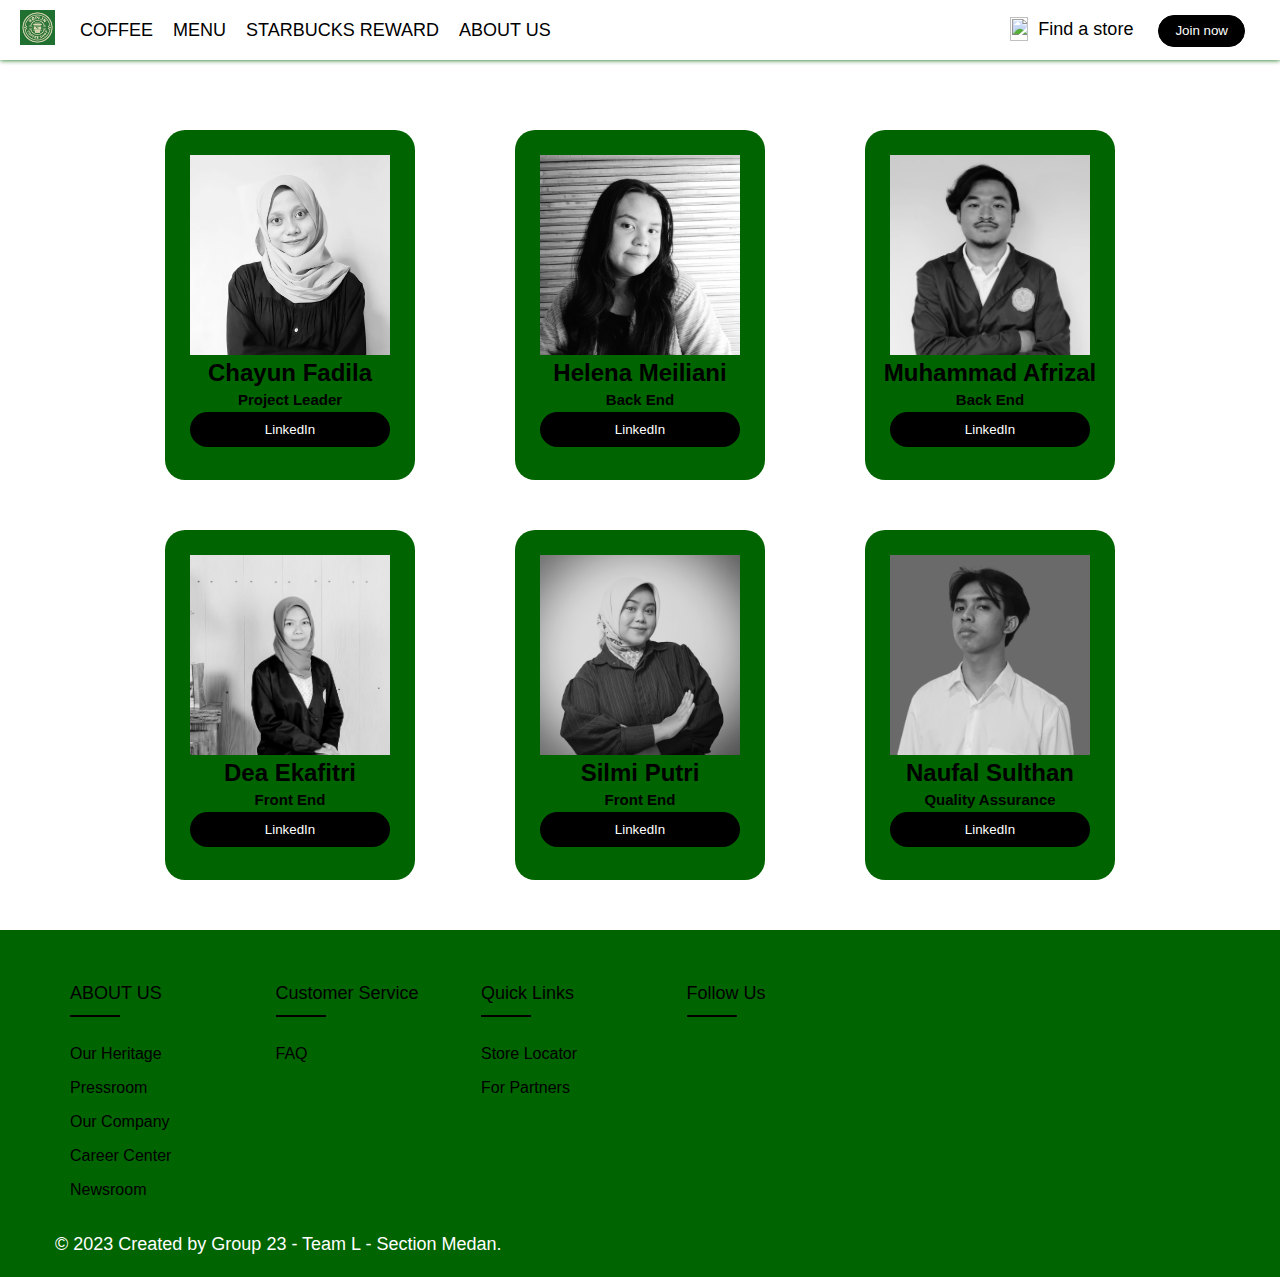
==== commit 000c8fd4: "upload home" ====
--- a/about.html
+++ b/about.html
@@ -14,7 +14,7 @@
       <nav>
         <div class="logo">
           <a href="index.html">
-          <img src="images\logo.png" width="70%" alt="" /></a>
+          <img src="images\logo.jpg" width="70%" alt="" /></a>
         </div>
         <ul class="navbar-nav-left">
           <li>
@@ -106,7 +106,7 @@
               <div class="deskripsi">
                 <h2>Silmi Putri</h2>
                 <p class="title">Front End</p>
-                <a href="###">
+                <a href="https://www.linkedin.com/in/silmi-nur-azmi-putri-ab110026a/">
                   <p>
                     <button class="button">LinkedIn</button>
                   </p>
@@ -164,9 +164,9 @@
                   <img src="images/facebook.svg" alt=""
                   class="fab fa-facebook-f"></i>
                   <img src="images/twitter.svg" alt=""
-                  class="fab fa-twitter"></img>
+                  class="fab fa-twitter">
                   <img src="images/instagram.svg" alt=""
-                  class="fab fa-instagram"></img>
+                  class="fab fa-instagram">
                 </div>
             </div>
     </div>
--- a/css/about.css
+++ b/css/about.css
@@ -338,5 +338,5 @@
     footer .footer-copyright{
       text-align: border-box;
       font-size: 12px;
-      color: darkgrey;
+      color: white;
     }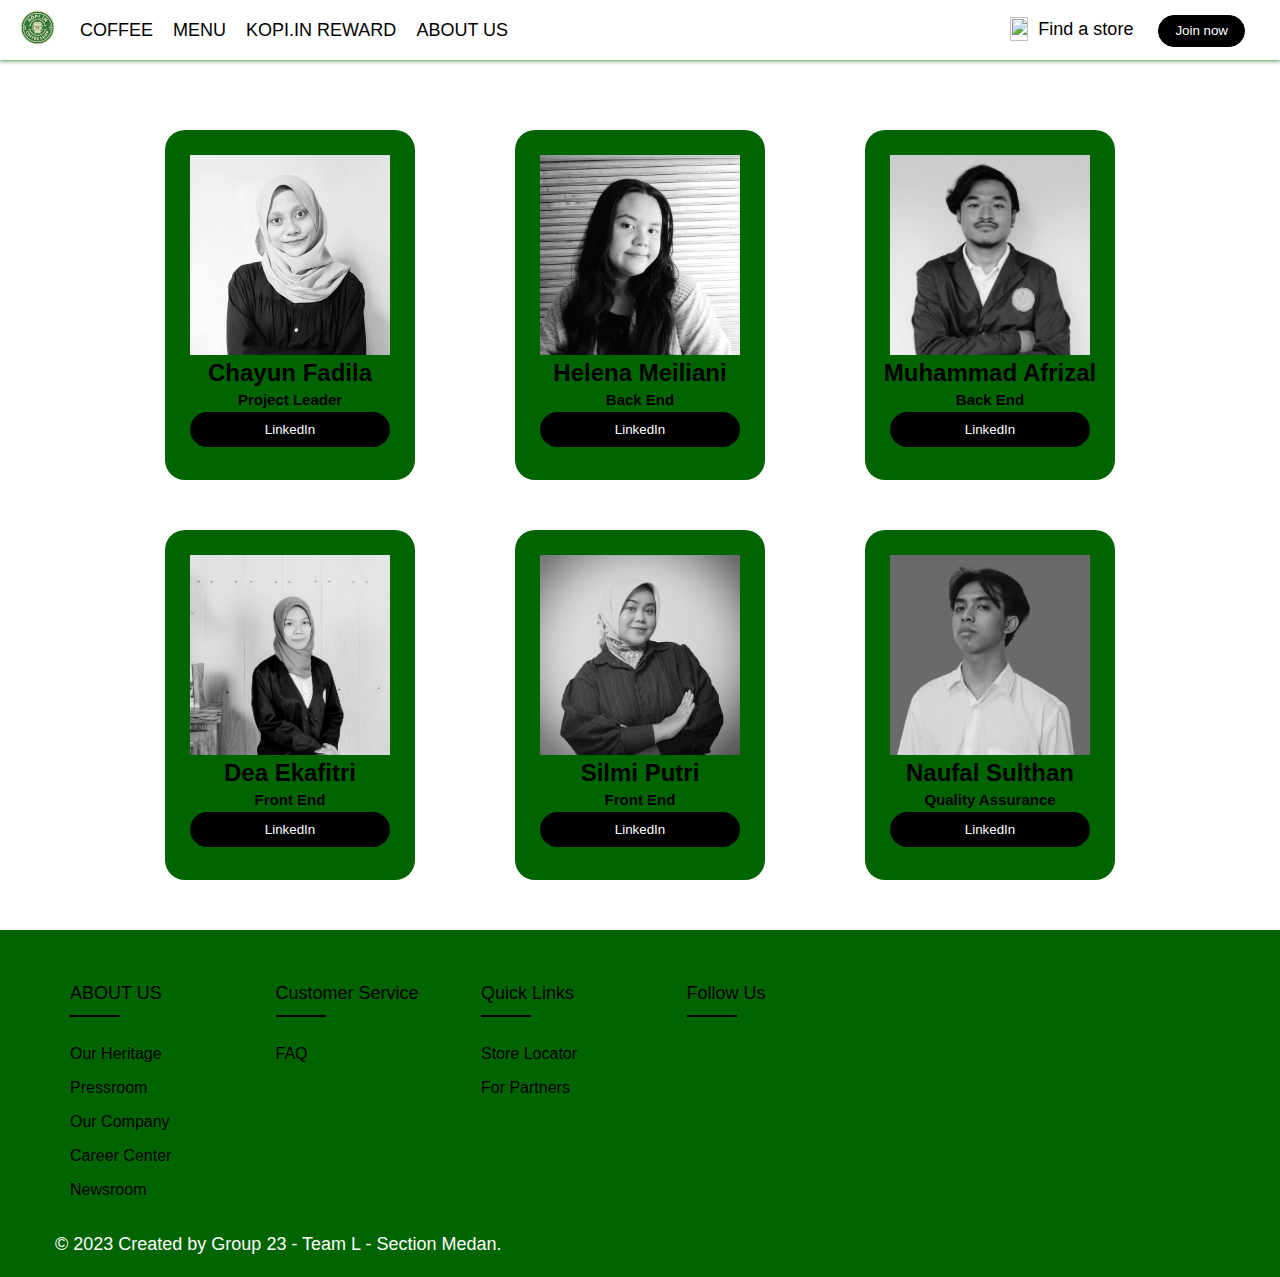
==== commit 04730bc2: "upload home" ====
--- a/about.html
+++ b/about.html
@@ -14,7 +14,7 @@
       <nav>
         <div class="logo">
           <a href="index.html">
-          <img src="images\logo.jpg" width="70%" alt="" /></a>
+          <img src="images\logo1.jpeg" width="70%" alt="" /></a>
         </div>
         <ul class="navbar-nav-left">
           <li>
@@ -24,7 +24,7 @@
             <a href="menu.html">MENU</a>
           </li>
           <li>
-            <a href="reward.html">STARBUCKS REWARD</a>
+            <a href="reward.html">KOPI.IN REWARD</a>
           </li>
           <li>
             <a href="about.html">ABOUT US</a>
@@ -38,7 +38,7 @@
               </a>
           </li>
           <li>
-            <a href="pages/join.html">
+            <a href="pages/#">
             <button class="btn btn-dark">Join now</button></a></li>
       </ul>
       </nav>
